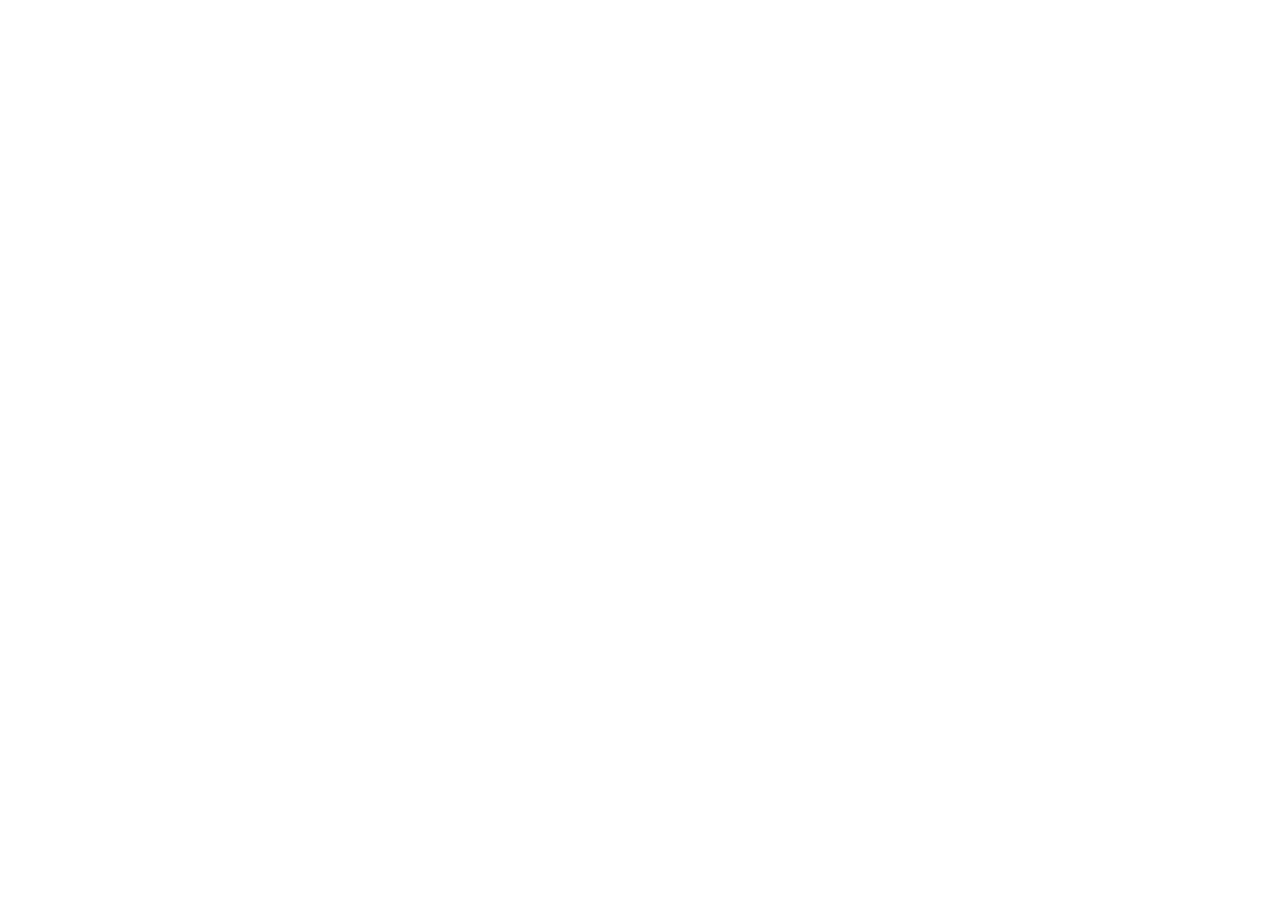
==== index.html @ c57429a3 "Initial commit" ====
<!DOCTYPE html>
<html lang="en">
<head>
    <meta charset="UTF-8">
    <meta name="viewport" content="width=device-width, initial-scale=1.0">
    <link rel="stylesheet" href="./css/styles.css">
    <script src="./script/script.js" defer></script>
    <title>Webapge Title</title>
</head>
<body>
    <header></header>
    <main></main>
    <footer></footer>
</body>
</html>
---- css/styles.css ----
/* Stylesheet */
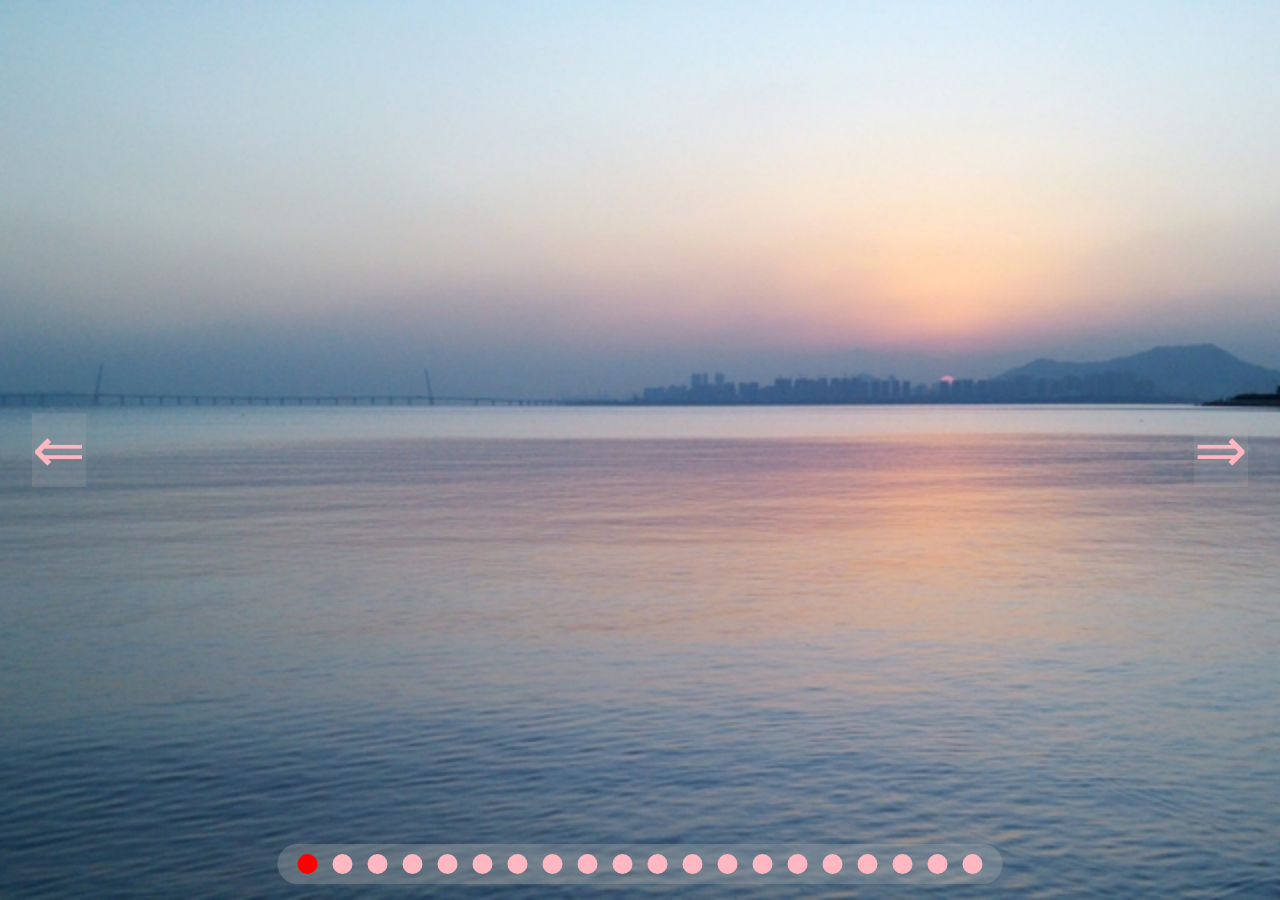
==== commit d01cf7a1: "Initial version" ====
--- a/index.html
+++ b/index.html
@@ -1,15 +1,87 @@
-<!DOCTYPE html>
+<!doctype html>
 <html lang="en">
-<head>
-    <meta charset="UTF-8">
-    <meta name="viewport" content="width=device-width, initial-scale=1.0">
-    <link rel="stylesheet" href="./css/styles.css">
-    <script src="./script/script.js" defer></script>
-    <title>Webapge Title</title>
-</head>
-<body>
-    <header></header>
-    <main></main>
-    <footer></footer>
-</body>
+  <head>
+    <meta charset="UTF-8" />
+    <meta name="viewport" content="width=device-width, initial-scale=1.0" />
+    <title>Image Carousel</title>
+    <link href="./css/styles.css" rel="stylesheet">
+    <script src="./script/runcarousel.js" defer></script>
+  </head>
+  <body>
+    <header>
+    </header>
+    <main>
+      <section aria-label="Best Photos">
+        <div class="carousel">
+          <button class="carousel-button carousel-button--prev">&#8656</button>
+          <button class="carousel-button carousel-button--next">&#8658</button>
+          <ul class="slides-container">
+            <li class="slide">
+              <img src="./assets/images/slide-01.jpg">
+            </li>
+            <li class="slide">
+              <img src="./assets/images/slide-02.jpg">
+            </li>
+            <li class="slide">
+              <img src="./assets/images/slide-03.jpg">
+            </li>
+            <li class="slide">
+              <img src="./assets/images/slide-04.jpg">
+            </li>
+            <li class="slide">
+              <img src="./assets/images/slide-05.jpg">
+            </li>
+            <li class="slide">
+              <img src="./assets/images/slide-06.jpg">
+            </li>
+            <li class="slide">
+              <img src="./assets/images/slide-07.jpg">
+            </li>
+            <li class="slide">
+              <img src="./assets/images/slide-08.jpg">
+            </li>
+            <li class="slide">
+              <img src="./assets/images/slide-09.jpg">
+            </li>
+            <li class="slide">
+              <img src="./assets/images/slide-10.jpg">
+            </li>
+            <li class="slide">
+              <img src="./assets/images/slide-11.jpg">
+            </li>
+            <li class="slide">
+              <img src="./assets/images/slide-12.jpg">
+            </li>
+            <li class="slide">
+              <img src="./assets/images/slide-13.jpg">
+            </li>
+            <li class="slide">
+              <img src="./assets/images/slide-14.jpg">
+            </li>
+            <li class="slide">
+              <img src="./assets/images/slide-15.jpg">
+            </li>
+            <li class="slide">
+              <img src="./assets/images/slide-16.jpg">
+            </li>
+            <li class="slide">
+              <img src="./assets/images/slide-17.jpg">
+            </li>
+            <li class="slide">
+              <img src="./assets/images/slide-18.jpg">
+            </li>
+            <li class="slide">
+              <img src="./assets/images/slide-19.jpg">
+            </li>
+            <li class="slide">
+              <img src="./assets/images/slide-20.jpg">
+            </li>
+          </ul>
+          <div class="carousel-nav"></div>
+        </div>
+      </section>
+    </main>
+    <footer>
+    </footer>
+  </body>
 </html>
--- a/css/styles.css
+++ b/css/styles.css
@@ -1 +1,93 @@
-/* Stylesheet */+*, *::before, *::after{
+    margin: 0;
+    padding: 0;
+    box-sizing: border-box;
+}
+
+.carousel{
+    height: 100vh;
+    width: 100vw;
+    position: absolute;
+}
+
+.slide{
+    position: absolute;
+    inset: 0;
+    opacity:0;
+    transition: 1000ms opacity ease-out;
+}
+
+.slide > img{
+    margin: 0;
+    display: block;
+    height: 100%;
+    width: 100%;
+    object-fit: cover;
+    object-position: center;
+}
+.slide.slide-active{
+    opacity: 1;
+}
+
+.carousel >ul{
+    padding: 0;
+    margin: 0;
+    list-style: none;
+}
+li{
+    margin:0;
+    padding:0;
+}
+
+.carousel-button{
+    font-size: 4rem;
+    position: absolute;
+    background: transparent;
+    top: 50%;
+    transform: translateY(-50%);
+    border: none;
+    z-index: 2;
+    cursor: pointer;
+    color: lightpink;
+    background-color: rgba(169, 169, 169,0.2);
+}
+
+.carousel-button--prev{
+    left: 2rem;
+}
+
+.carousel-button--next{
+    right: 2rem;
+}
+
+.carousel-nav{
+    position:absolute;
+    bottom: 1rem;
+    display: flex; 
+    justify-content: center;
+    align-items: center;
+    width: fit-content;
+    left: 50%;
+    transform: translateX(-50%);
+    gap:15px;
+    z-index: 2;
+    background-color: rgba(169, 169, 169,0.35);
+    padding-inline: 20px;
+    border-radius: 25px;
+}
+
+.carousel-nav--button{
+    background-color: hsl(351, 100%, 86%); 
+    height: 20px;
+    width: 20px;
+    margin: 10px 0px;
+    border: none;
+    border-radius: 50%;
+    cursor: pointer;
+
+}
+
+.carousel-nav--button.slide-active{
+    background-color: red;
+
+}
